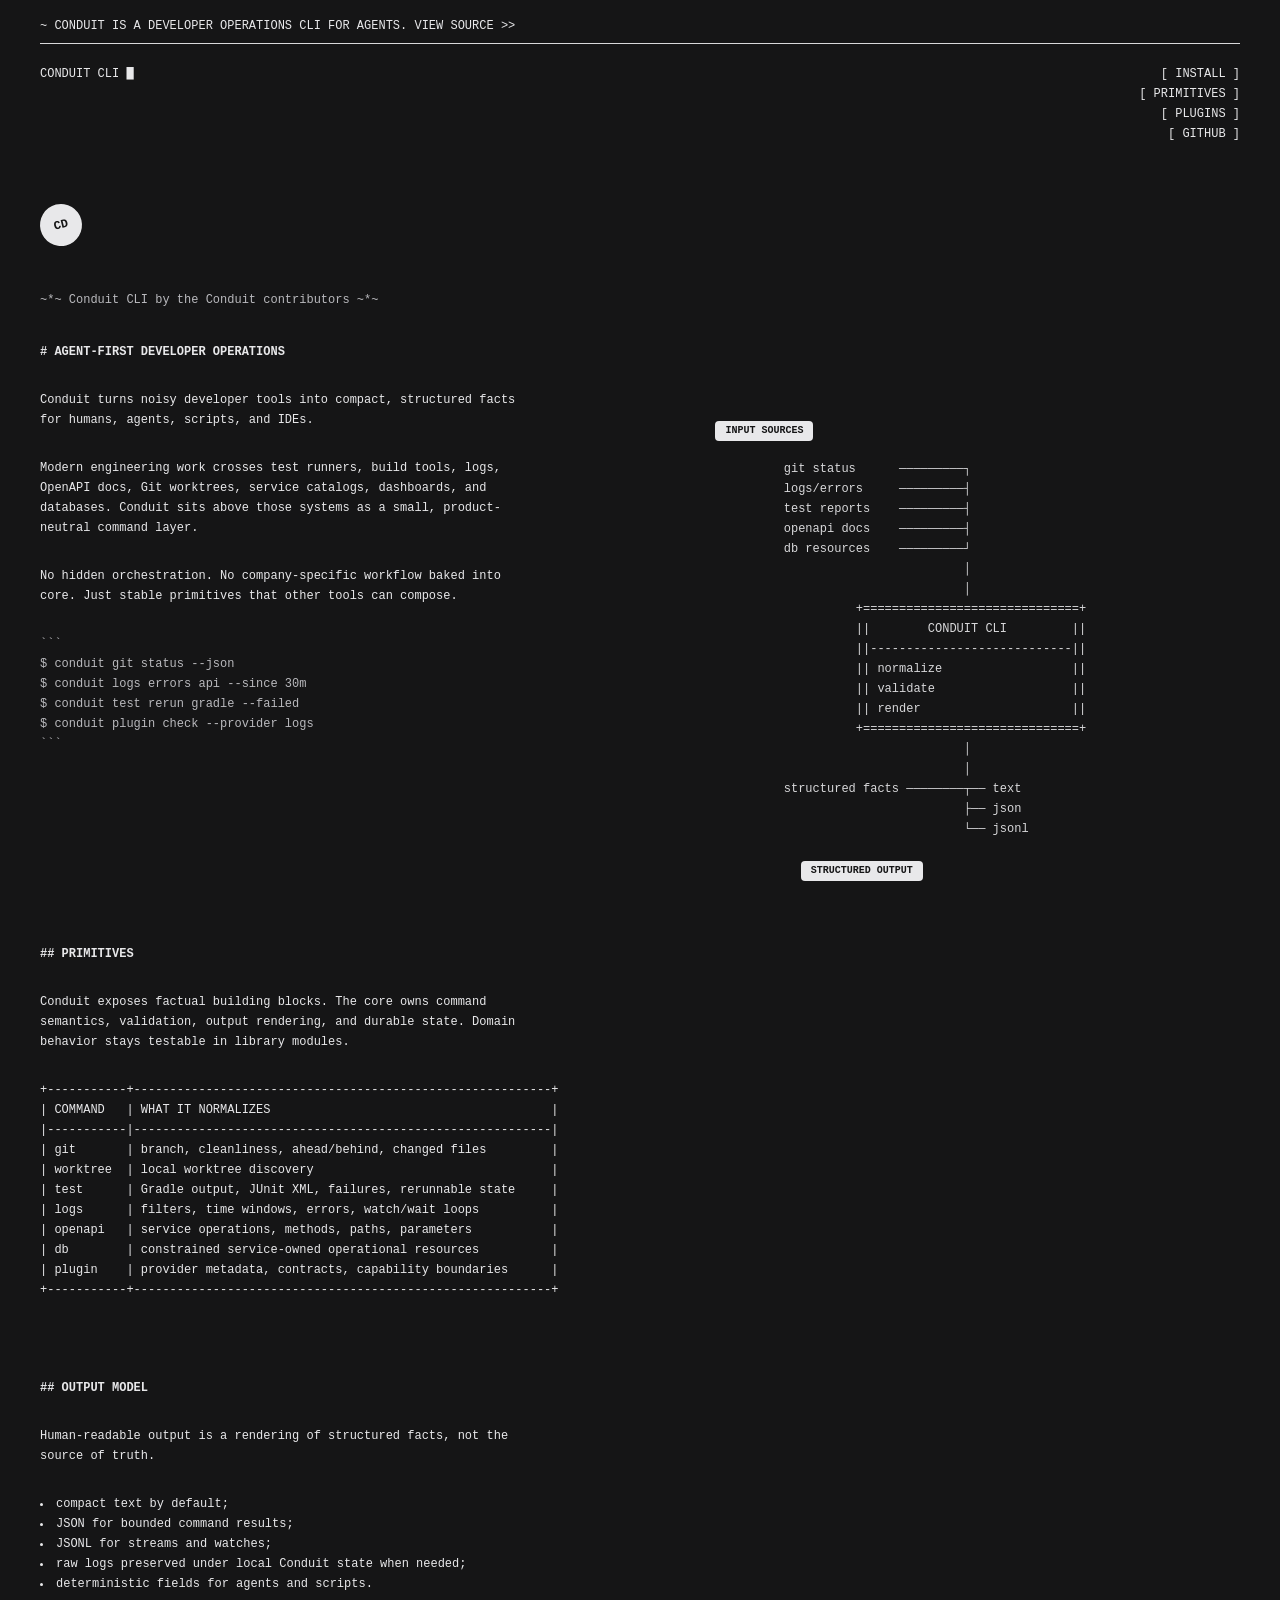
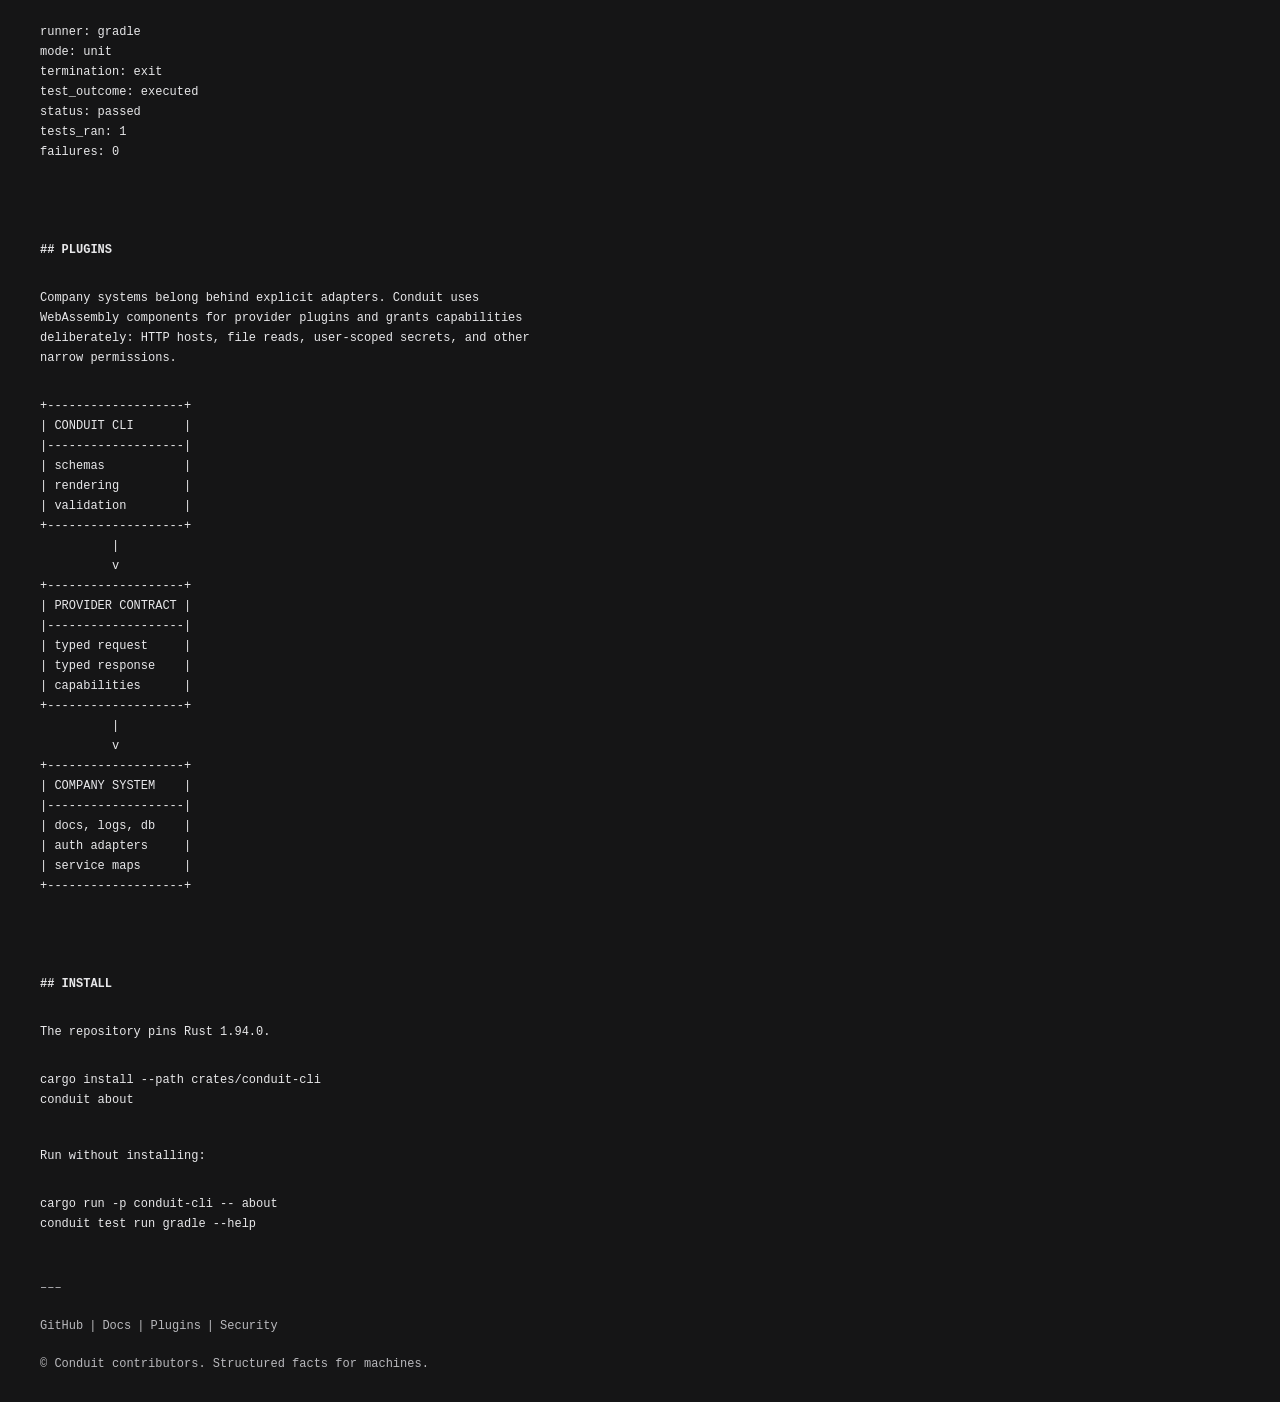
==== site/index.html @ ae51b213 "feat: add project website" ====
<!doctype html>
<html lang="en">
  <head>
    <meta charset="utf-8">
    <meta name="viewport" content="width=device-width, initial-scale=1">
    <title>Conduit CLI</title>
    <meta
      name="description"
      content="Conduit turns noisy developer tools into compact, structured facts for humans, agents, scripts, and IDEs."
    >
    <link rel="icon" href="favicon.svg" type="image/svg+xml">
    <link rel="stylesheet" href="styles.css">
  </head>
  <body>
    <div class="topline">
      <a href="https://github.com/Riki1312/conduit-cli">
        ~ CONDUIT IS A DEVELOPER OPERATIONS CLI FOR AGENTS. VIEW SOURCE &gt;&gt;
      </a>
    </div>

    <header class="masthead">
      <div>
        <a class="brand" href="./">CONDUIT CLI <span aria-hidden="true">█</span></a>
      </div>
      <nav aria-label="Primary navigation">
        <a href="#install">[ INSTALL ]</a>
        <a href="#primitives">[ PRIMITIVES ]</a>
        <a href="#plugins">[ PLUGINS ]</a>
        <a href="https://github.com/Riki1312/conduit-cli">[ GITHUB ]</a>
      </nav>
    </header>

    <main>
      <section class="intro" aria-labelledby="headline">
        <div class="stamp" aria-hidden="true">
          <span>cd</span>
        </div>

        <div class="notice">~*~ Conduit CLI by the Conduit contributors ~*~</div>

        <div class="intro-grid">
          <div class="copy">
            <h1 id="headline"># AGENT-FIRST DEVELOPER OPERATIONS</h1>

            <p>
              Conduit turns noisy developer tools into compact, structured
              facts for humans, agents, scripts, and IDEs.
            </p>

            <p>
              Modern engineering work crosses test runners, build tools, logs,
              OpenAPI docs, Git worktrees, service catalogs, dashboards, and
              databases. Conduit sits above those systems as a small,
              product-neutral command layer.
            </p>

            <p>
              No hidden orchestration. No company-specific workflow baked into
              core. Just stable primitives that other tools can compose.
            </p>

            <pre><code>```
$ conduit git status --json
$ conduit logs errors api --since 30m
$ conduit test rerun gradle --failed
$ conduit plugin check --provider logs
```</code></pre>
          </div>

          <div class="machine" aria-label="Conduit system diagram">
            <div class="bubble bubble-a">INPUT SOURCES</div>
            <pre><code>git status      ─────────┐
logs/errors     ─────────┤
test reports    ─────────┤
openapi docs    ─────────┤
db resources    ─────────┘
                         │
                         │
          +==============================+
          ||        CONDUIT CLI         ||
          ||----------------------------||
          || normalize                  ||
          || validate                   ||
          || render                     ||
          +==============================+
                         │
                         │
structured facts ────────┬── text
                         ├── json
                         └── jsonl</code></pre>
            <div class="bubble bubble-b">STRUCTURED OUTPUT</div>
          </div>
        </div>
      </section>

      <section class="section" id="primitives">
        <h2>## PRIMITIVES</h2>
        <p>
          Conduit exposes factual building blocks. The core owns command
          semantics, validation, output rendering, and durable state. Domain
          behavior stays testable in library modules.
        </p>

        <div class="table-wrap">
          <pre><code>+-----------+----------------------------------------------------------+
| COMMAND   | WHAT IT NORMALIZES                                       |
|-----------|----------------------------------------------------------|
| git       | branch, cleanliness, ahead/behind, changed files         |
| worktree  | local worktree discovery                                 |
| test      | Gradle output, JUnit XML, failures, rerunnable state     |
| logs      | filters, time windows, errors, watch/wait loops          |
| openapi   | service operations, methods, paths, parameters           |
| db        | constrained service-owned operational resources          |
| plugin    | provider metadata, contracts, capability boundaries      |
+-----------+----------------------------------------------------------+</code></pre>
        </div>

        <dl class="primitive-list" aria-label="Primitive command summaries">
          <div>
            <dt>git</dt>
            <dd>branch, cleanliness, ahead/behind, changed files</dd>
          </div>
          <div>
            <dt>worktree</dt>
            <dd>local worktree discovery</dd>
          </div>
          <div>
            <dt>test</dt>
            <dd>Gradle output, JUnit XML, failures, rerunnable state</dd>
          </div>
          <div>
            <dt>logs</dt>
            <dd>filters, time windows, errors, watch/wait loops</dd>
          </div>
          <div>
            <dt>openapi</dt>
            <dd>service operations, methods, paths, parameters</dd>
          </div>
          <div>
            <dt>db</dt>
            <dd>constrained service-owned operational resources</dd>
          </div>
          <div>
            <dt>plugin</dt>
            <dd>provider metadata, contracts, capability boundaries</dd>
          </div>
        </dl>
      </section>

      <section class="section">
        <h2>## OUTPUT MODEL</h2>
        <p>
          Human-readable output is a rendering of structured facts, not the
          source of truth.
        </p>

        <ul>
          <li>compact text by default;</li>
          <li>JSON for bounded command results;</li>
          <li>JSONL for streams and watches;</li>
          <li>raw logs preserved under local Conduit state when needed;</li>
          <li>deterministic fields for agents and scripts.</li>
        </ul>

        <pre><code>runner: gradle
mode: unit
termination: exit
test_outcome: executed
status: passed
tests_ran: 1
failures: 0</code></pre>
      </section>

      <section class="section" id="plugins">
        <h2>## PLUGINS</h2>
        <p>
          Company systems belong behind explicit adapters. Conduit uses
          WebAssembly components for provider plugins and grants capabilities
          deliberately: HTTP hosts, file reads, user-scoped secrets, and other
          narrow permissions.
        </p>

        <pre><code>+-------------------+
| CONDUIT CLI       |
|-------------------|
| schemas           |
| rendering         |
| validation        |
+-------------------+
          |
          v
+-------------------+
| PROVIDER CONTRACT |
|-------------------|
| typed request     |
| typed response    |
| capabilities      |
+-------------------+
          |
          v
+-------------------+
| COMPANY SYSTEM    |
|-------------------|
| docs, logs, db    |
| auth adapters     |
| service maps      |
+-------------------+</code></pre>
      </section>

      <section class="section" id="install">
        <h2>## INSTALL</h2>
        <p>The repository pins Rust 1.94.0.</p>

        <pre><code>cargo install --path crates/conduit-cli
conduit about</code></pre>

        <p>Run without installing:</p>

        <pre><code>cargo run -p conduit-cli -- about
conduit test run gradle --help</code></pre>
      </section>
    </main>

    <footer class="site-footer">
      <div>–––</div>
      <nav aria-label="Footer navigation">
        <a href="https://github.com/Riki1312/conduit-cli">GitHub</a>
        <span>|</span>
        <a href="https://github.com/Riki1312/conduit-cli#readme">Docs</a>
        <span>|</span>
        <a href="https://github.com/Riki1312/conduit-cli/blob/main/docs/plugin-build-guide.md">Plugins</a>
        <span>|</span>
        <a href="https://github.com/Riki1312/conduit-cli/blob/main/SECURITY.md">Security</a>
      </nav>
      <div>© Conduit contributors. Structured facts for machines.</div>
    </footer>
  </body>
</html>
---- site/styles.css ----
:root {
  color-scheme: dark;
  --bg: #151516;
  --text: #e8e8ea;
  --muted: #b9b9bd;
  --faint: #7d7d84;
  --line: #d8d8da;
  --accent: #f06f63;
  --blue: #8fb7ff;
  --green: #9bd39b;
  --page-pad: 40px;
}

* {
  box-sizing: border-box;
}

html {
  scroll-behavior: smooth;
}

body {
  margin: 0;
  background: var(--bg);
  color: var(--text);
  font-family: BerkeleyMono, "Berkeley Mono", "SFMono-Regular", Consolas, "Liberation Mono", Menlo, monospace;
  font-size: 12px;
  font-weight: 400;
  line-height: 20px;
  letter-spacing: 0;
}

a {
  color: inherit;
  text-decoration: none;
}

a:hover {
  color: var(--accent);
}

.topline {
  margin: 0 var(--page-pad);
  border-bottom: 1px solid var(--line);
  padding: 16px 0 7px;
  white-space: nowrap;
  overflow: hidden;
  text-overflow: ellipsis;
}

.masthead {
  display: flex;
  justify-content: space-between;
  align-items: flex-start;
  gap: 24px;
  margin: 20px var(--page-pad) 0;
  min-height: 112px;
  text-transform: uppercase;
}

.brand {
  font-weight: 400;
}

.masthead nav {
  display: flex;
  flex-direction: column;
  align-items: flex-end;
  gap: 0;
  text-align: right;
}

main {
  margin: 0 var(--page-pad);
}

.intro {
  min-height: calc(100vh - 260px);
  padding-top: 28px;
}

.stamp {
  display: flex;
  align-items: center;
  justify-content: center;
  width: 42px;
  height: 42px;
  margin: 0 0 44px;
  border-radius: 50%;
  background: var(--text);
  color: var(--bg);
  font-weight: 700;
  text-transform: uppercase;
  transform: rotate(-14deg);
}

.notice {
  margin-bottom: 32px;
  color: var(--muted);
}

.intro-grid {
  display: grid;
  grid-template-columns: 500px minmax(340px, 1fr);
  gap: 90px;
  align-items: start;
}

.copy {
  max-width: 500px;
}

h1,
h2,
h3,
p,
ul {
  margin-top: 0;
}

h1,
h2 {
  margin-bottom: 28px;
  font-size: 12px;
  line-height: 20px;
  font-weight: 700;
  text-transform: uppercase;
}

p {
  margin-bottom: 28px;
}

ul {
  margin-bottom: 28px;
  padding-left: 0;
  list-style-position: inside;
}

pre {
  margin: 0 0 36px;
  overflow-x: auto;
  color: var(--muted);
  white-space: pre;
}

code {
  font: inherit;
}

.copy pre {
  color: var(--text);
}

.copy pre code {
  color: var(--muted);
}

.copy pre code::first-line {
  color: var(--faint);
}

.machine {
  position: relative;
  min-height: 560px;
  padding-top: 78px;
}

.machine pre {
  color: var(--line);
  width: max-content;
  max-width: 100%;
  margin: 0 auto;
}

.bubble {
  display: inline-block;
  background: var(--text);
  color: var(--bg);
  border-radius: 4px;
  padding: 2px 10px;
  font-size: 10px;
  line-height: 16px;
  font-weight: 700;
  text-transform: uppercase;
}

.bubble-a {
  margin-left: 14%;
  margin-bottom: 18px;
}

.bubble-b {
  margin-top: 22px;
  margin-left: 28%;
}

.section {
  width: 500px;
  max-width: 100%;
  padding-top: 42px;
  margin-bottom: 28px;
}

.section h2 {
  margin-bottom: 28px;
}

.section pre {
  color: var(--text);
}

.table-wrap {
  width: min(760px, calc(100vw - (var(--page-pad) * 2)));
}

.primitive-list {
  display: none;
  margin: 0 0 36px;
}

.primitive-list div {
  display: grid;
  grid-template-columns: 86px minmax(0, 1fr);
  gap: 14px;
  margin-bottom: 12px;
}

.primitive-list dt {
  color: var(--text);
  text-transform: uppercase;
}

.primitive-list dd {
  margin: 0;
  color: var(--muted);
}

.links {
  color: var(--muted);
}

.site-footer {
  display: flex;
  flex-direction: column;
  gap: 18px;
  margin: 44px var(--page-pad) 28px;
  color: var(--muted);
}

.site-footer nav {
  display: flex;
  flex-wrap: wrap;
  gap: 6px;
}

@media (max-width: 900px) {
  :root {
    --page-pad: 18px;
  }

  .masthead {
    flex-direction: column;
    min-height: 0;
  }

  .masthead nav {
    align-items: flex-start;
    text-align: left;
  }

  .intro {
    min-height: auto;
  }

  .intro-grid {
    grid-template-columns: 1fr;
    gap: 18px;
  }

  .machine {
    min-height: 0;
    padding-top: 0;
  }

  .bubble-a,
  .bubble-b {
    margin-left: 0;
  }

  .section {
    width: 100%;
  }
}

@media (max-width: 520px) {
  :root {
    --page-pad: 12px;
  }

  .topline {
    white-space: normal;
  }

  .stamp {
    margin-bottom: 34px;
  }

  pre {
    font-size: 11px;
    line-height: 18px;
    white-space: pre-wrap;
    overflow-wrap: anywhere;
  }

  pre code {
    display: block;
    white-space: inherit;
    overflow-wrap: inherit;
    word-break: break-word;
  }

  .table-wrap {
    display: none;
  }

  .primitive-list {
    display: block;
  }
}
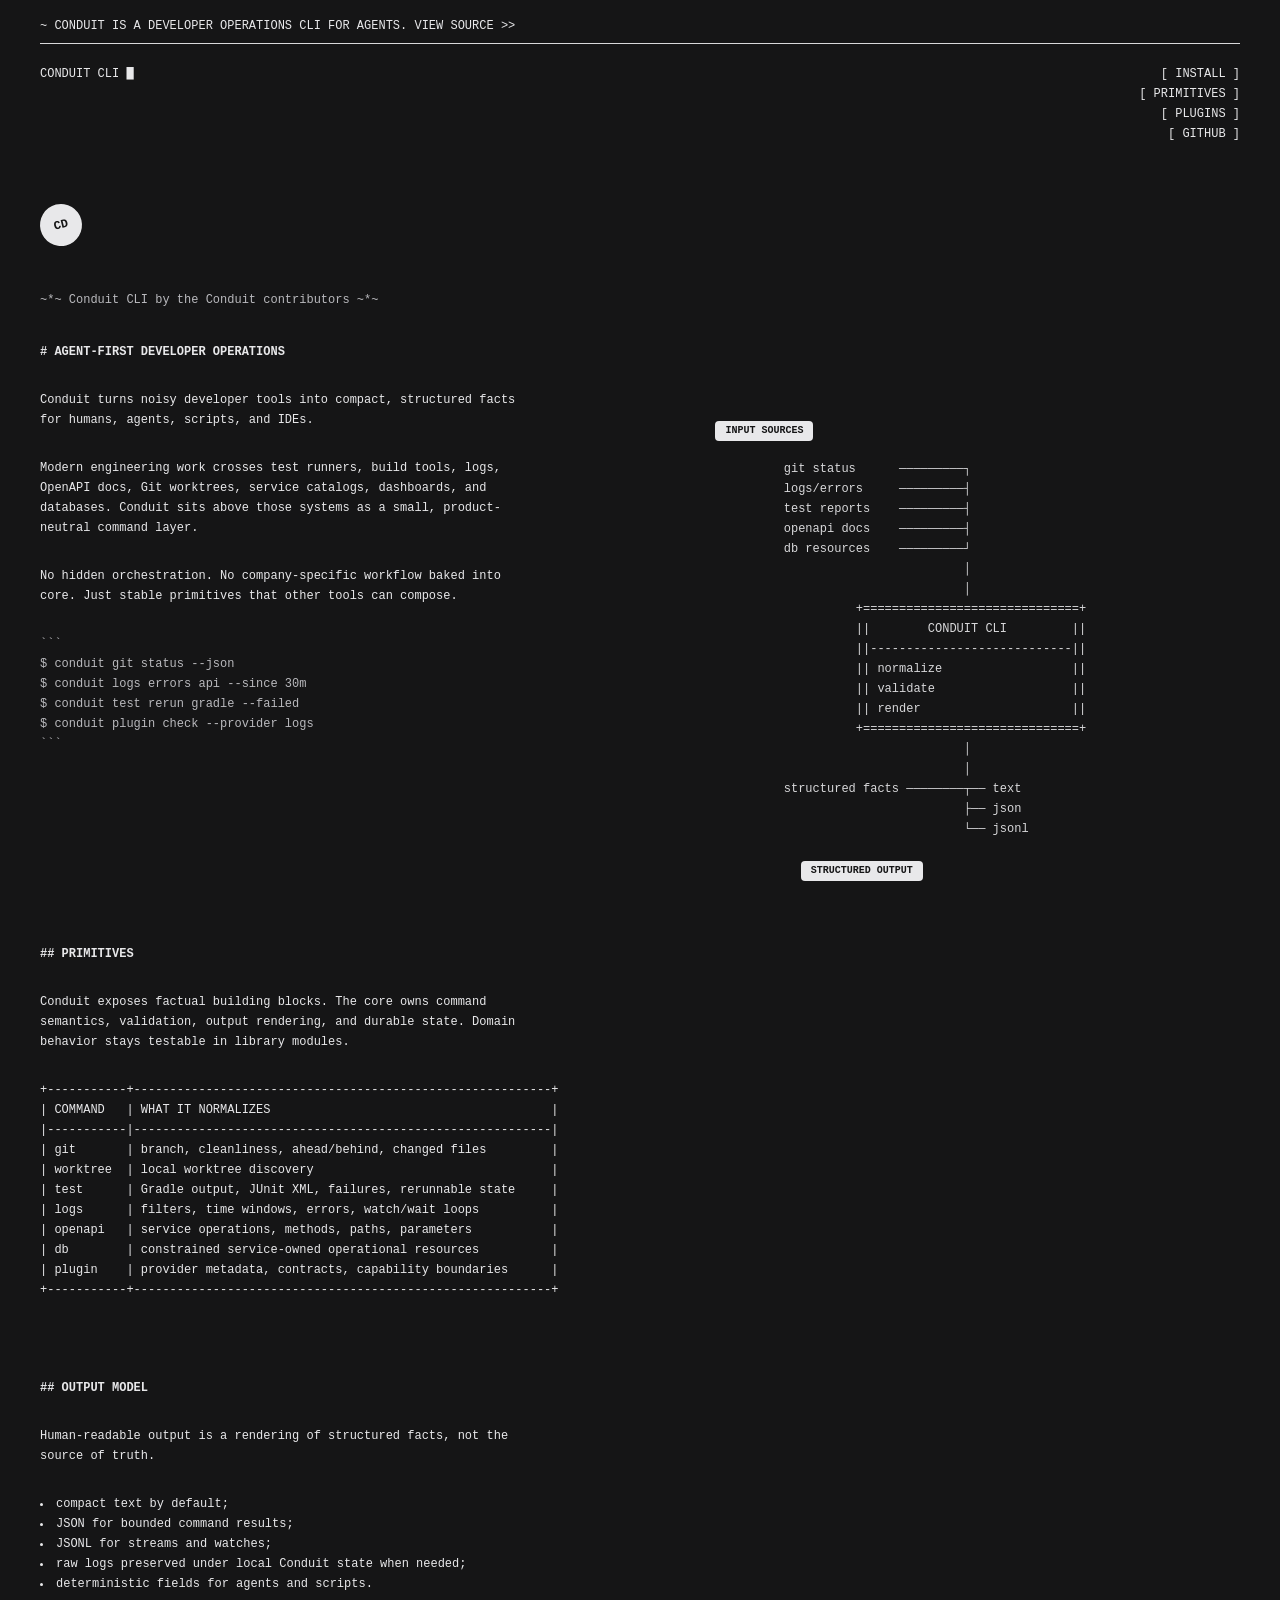
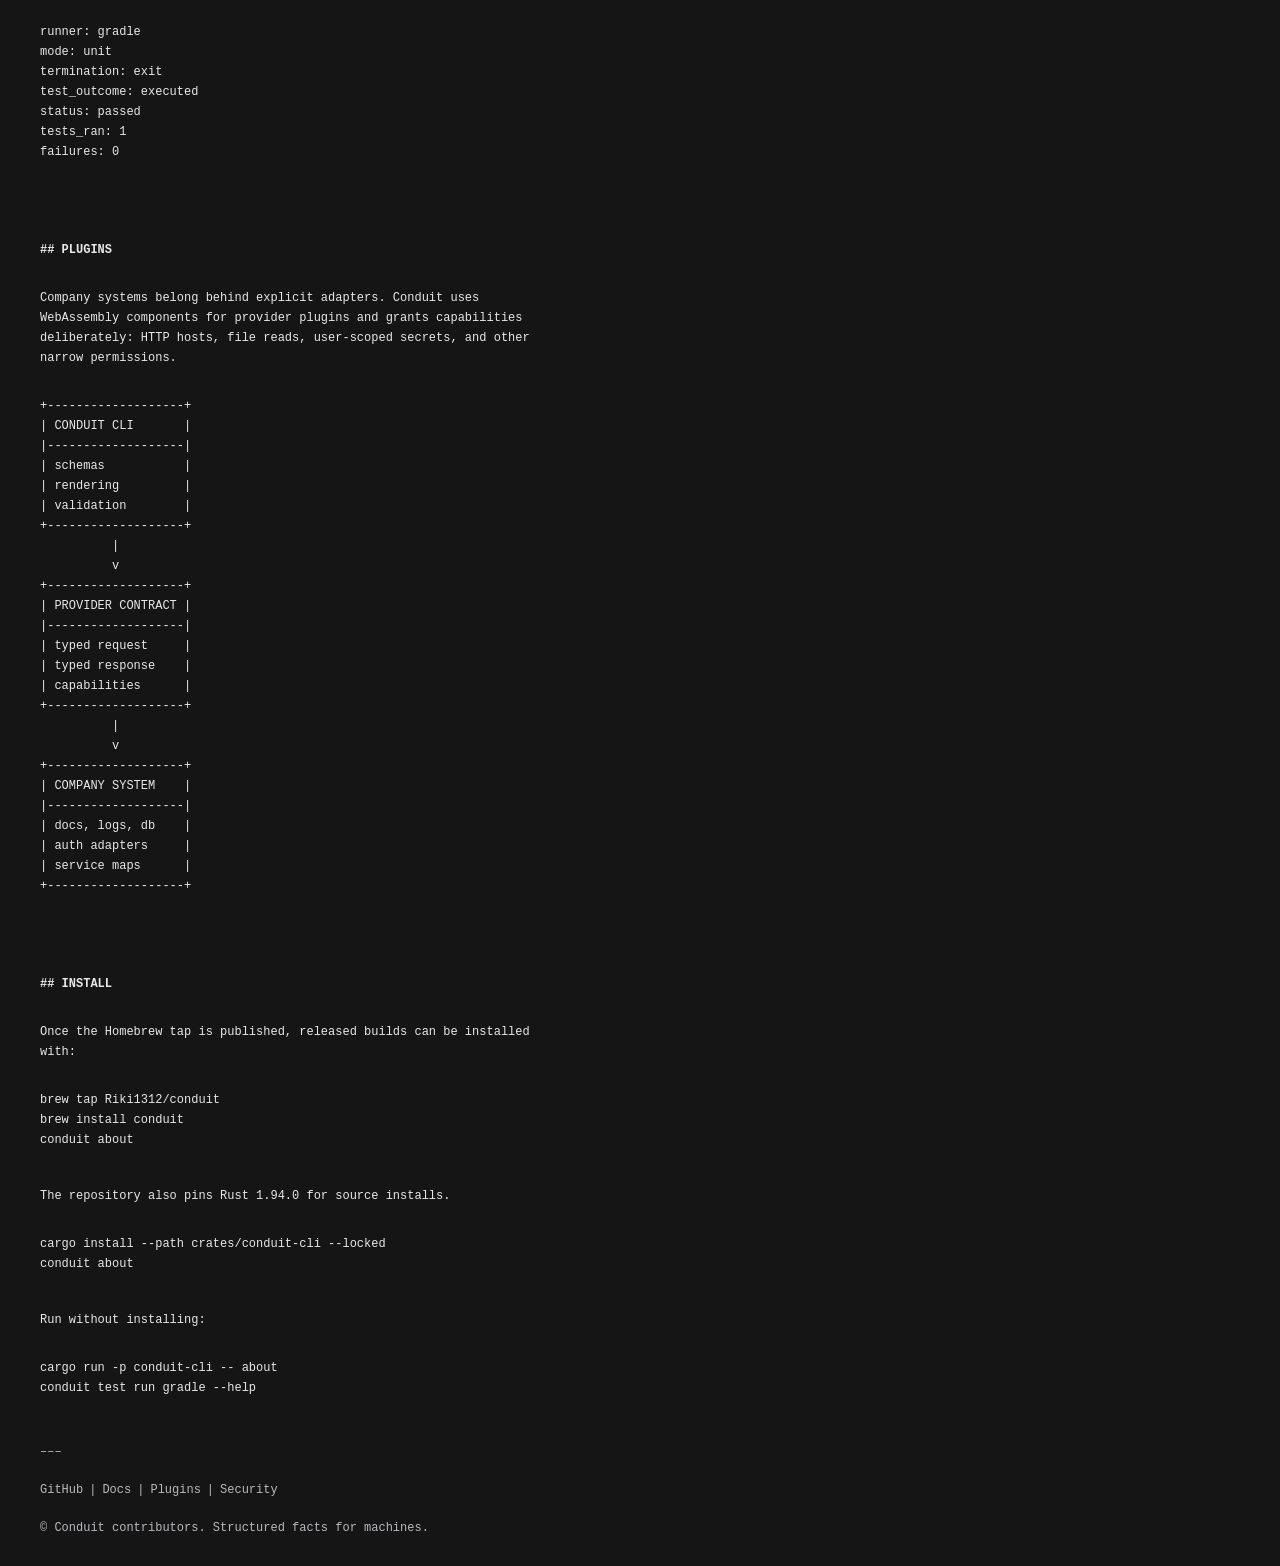
==== commit 96ac0b01: "feat: add release packaging and agent skill" ====
--- a/site/index.html
+++ b/site/index.html
@@ -209,9 +209,18 @@
 
       <section class="section" id="install">
         <h2>## INSTALL</h2>
-        <p>The repository pins Rust 1.94.0.</p>
-
-        <pre><code>cargo install --path crates/conduit-cli
+        <p>
+          Once the Homebrew tap is published, released builds can be installed
+          with:
+        </p>
+
+        <pre><code>brew tap Riki1312/conduit
+brew install conduit
+conduit about</code></pre>
+
+        <p>The repository also pins Rust 1.94.0 for source installs.</p>
+
+        <pre><code>cargo install --path crates/conduit-cli --locked
 conduit about</code></pre>
 
         <p>Run without installing:</p>
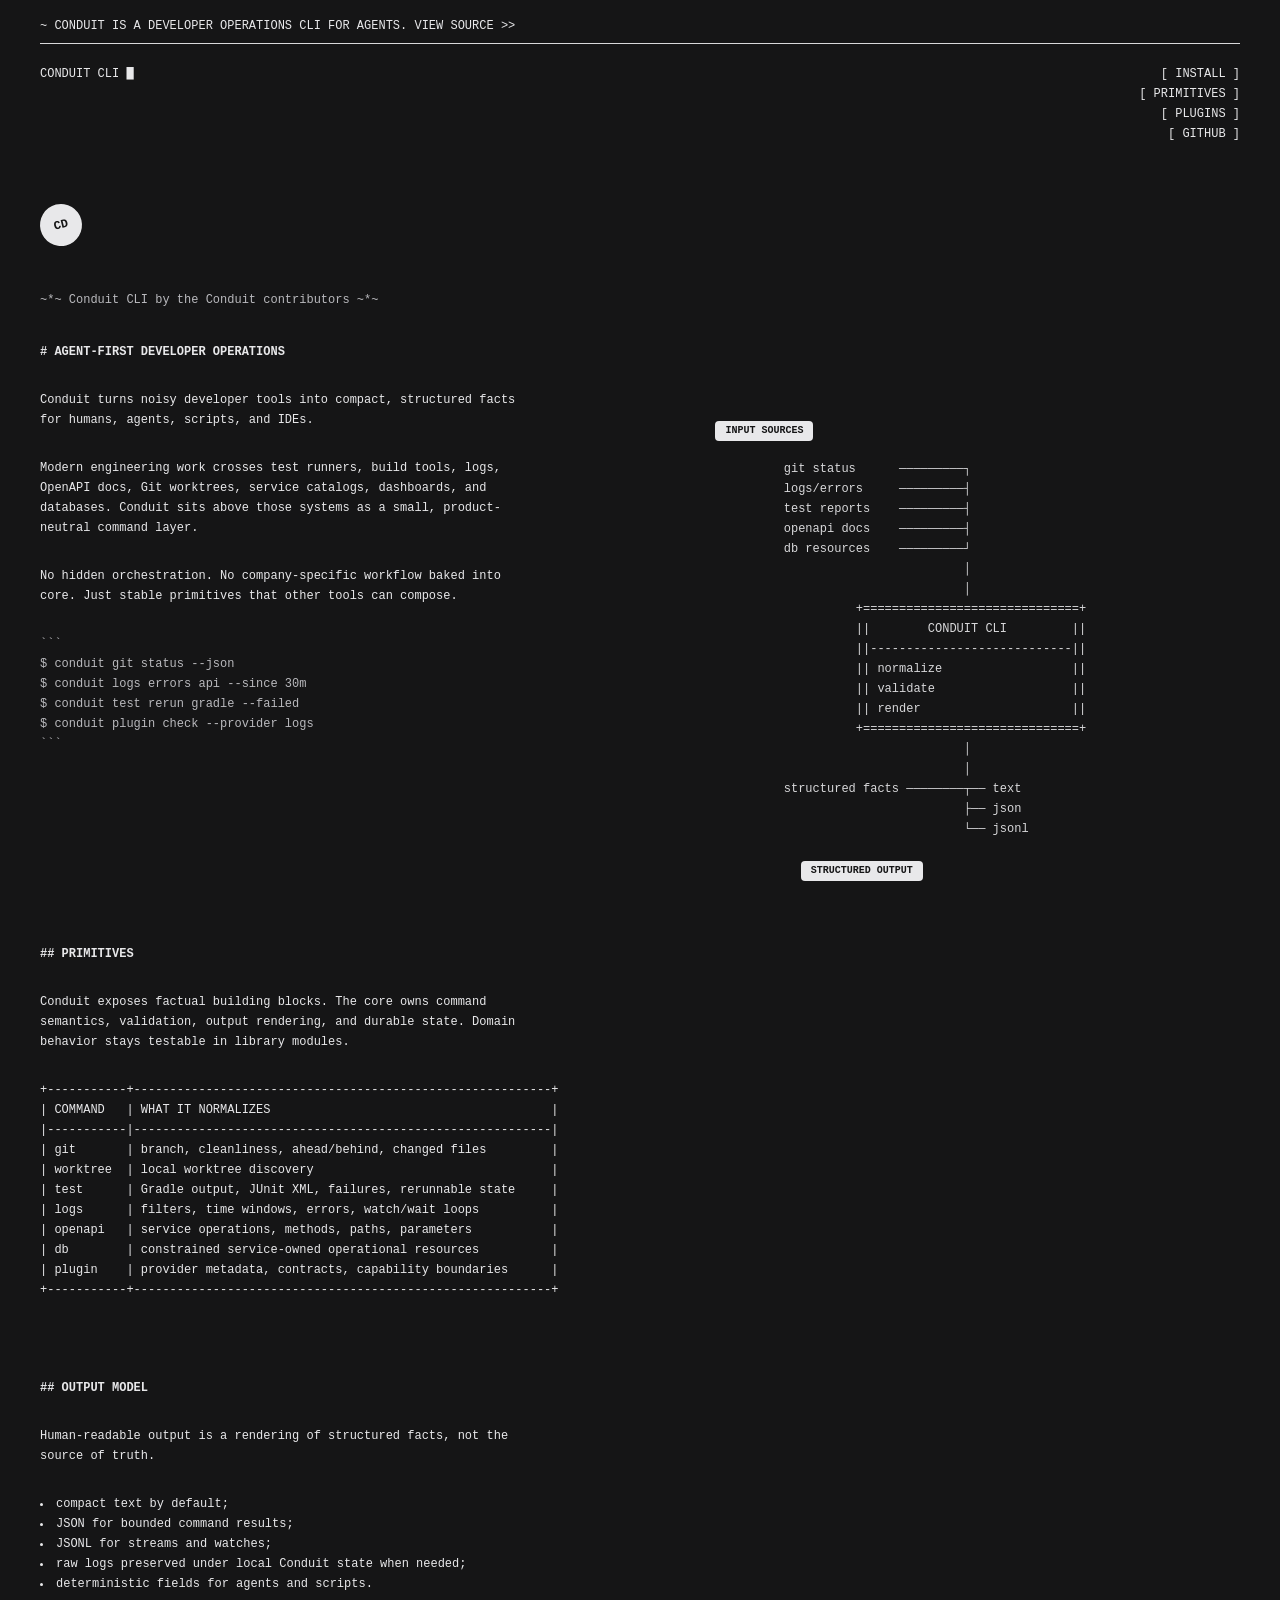
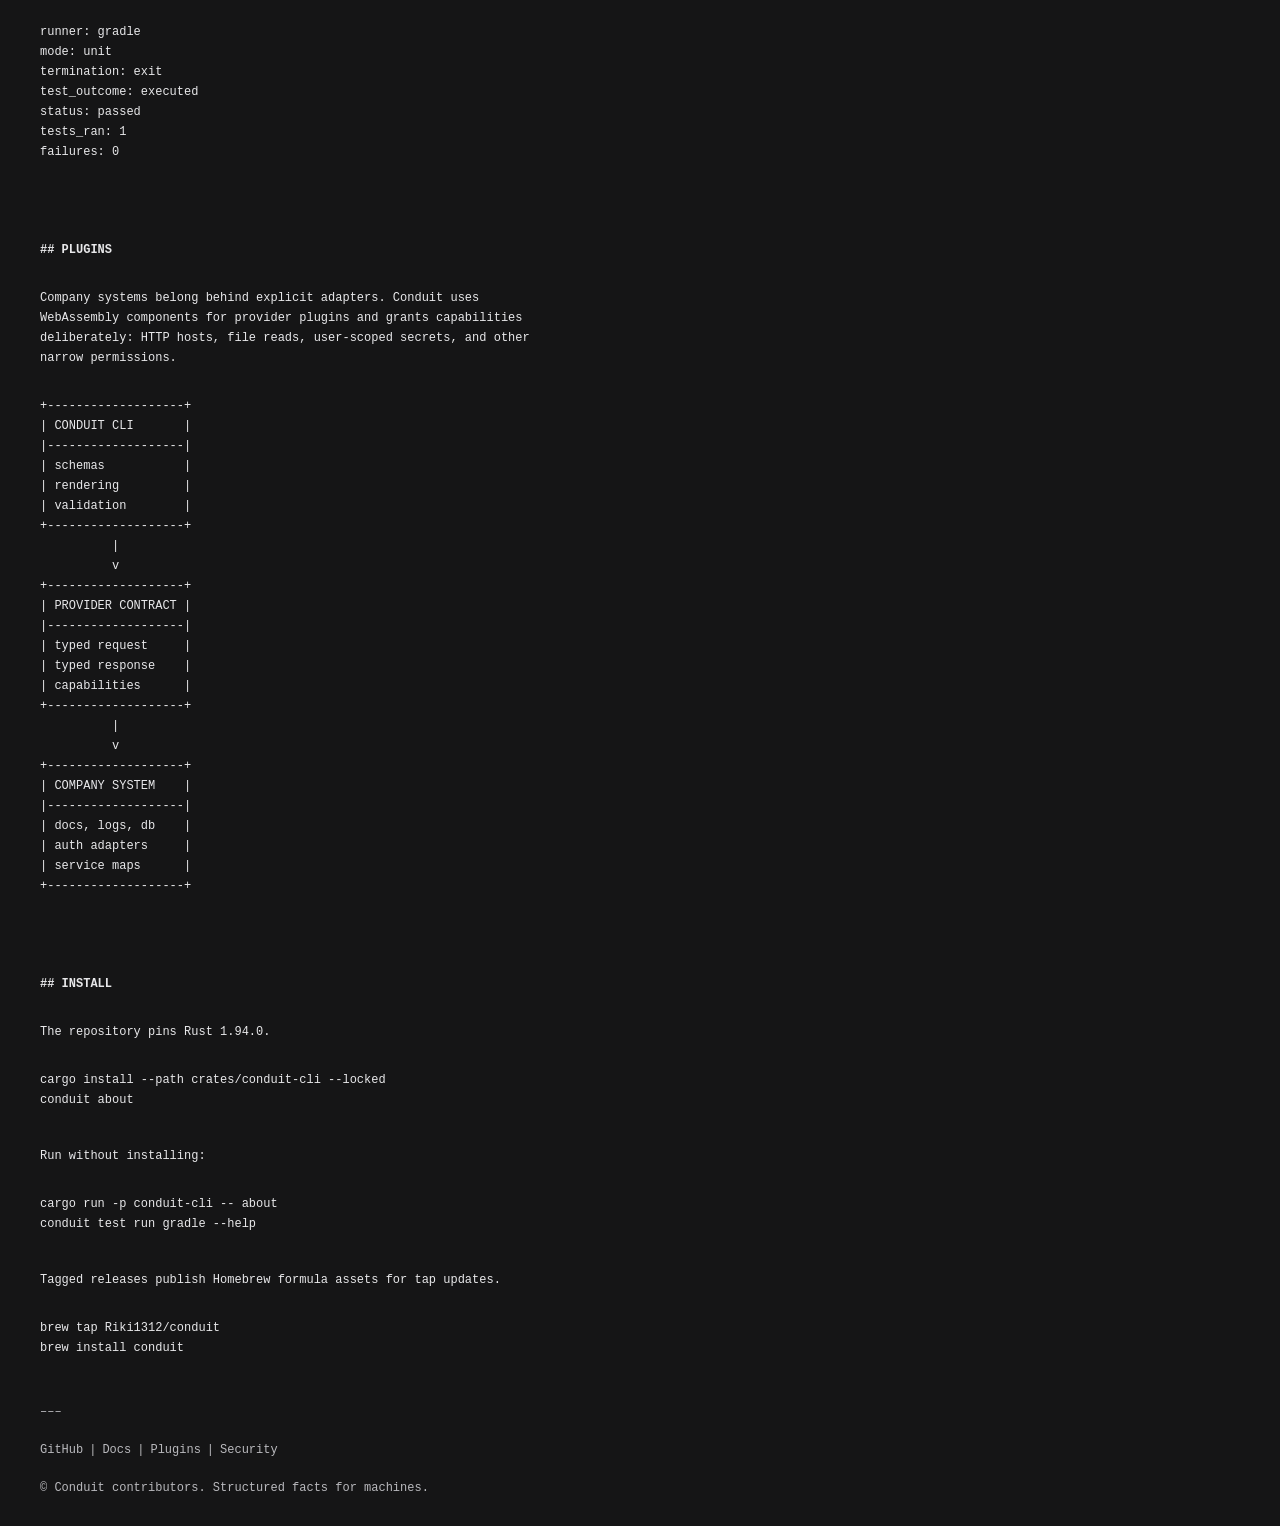
==== commit 526866ee: "docs: simplify install and skill guidance" ====
--- a/site/index.html
+++ b/site/index.html
@@ -209,16 +209,7 @@
 
       <section class="section" id="install">
         <h2>## INSTALL</h2>
-        <p>
-          Once the Homebrew tap is published, released builds can be installed
-          with:
-        </p>
-
-        <pre><code>brew tap Riki1312/conduit
-brew install conduit
-conduit about</code></pre>
-
-        <p>The repository also pins Rust 1.94.0 for source installs.</p>
+        <p>The repository pins Rust 1.94.0.</p>
 
         <pre><code>cargo install --path crates/conduit-cli --locked
 conduit about</code></pre>
@@ -227,6 +218,11 @@
 
         <pre><code>cargo run -p conduit-cli -- about
 conduit test run gradle --help</code></pre>
+
+        <p>Tagged releases publish Homebrew formula assets for tap updates.</p>
+
+        <pre><code>brew tap Riki1312/conduit
+brew install conduit</code></pre>
       </section>
     </main>
 
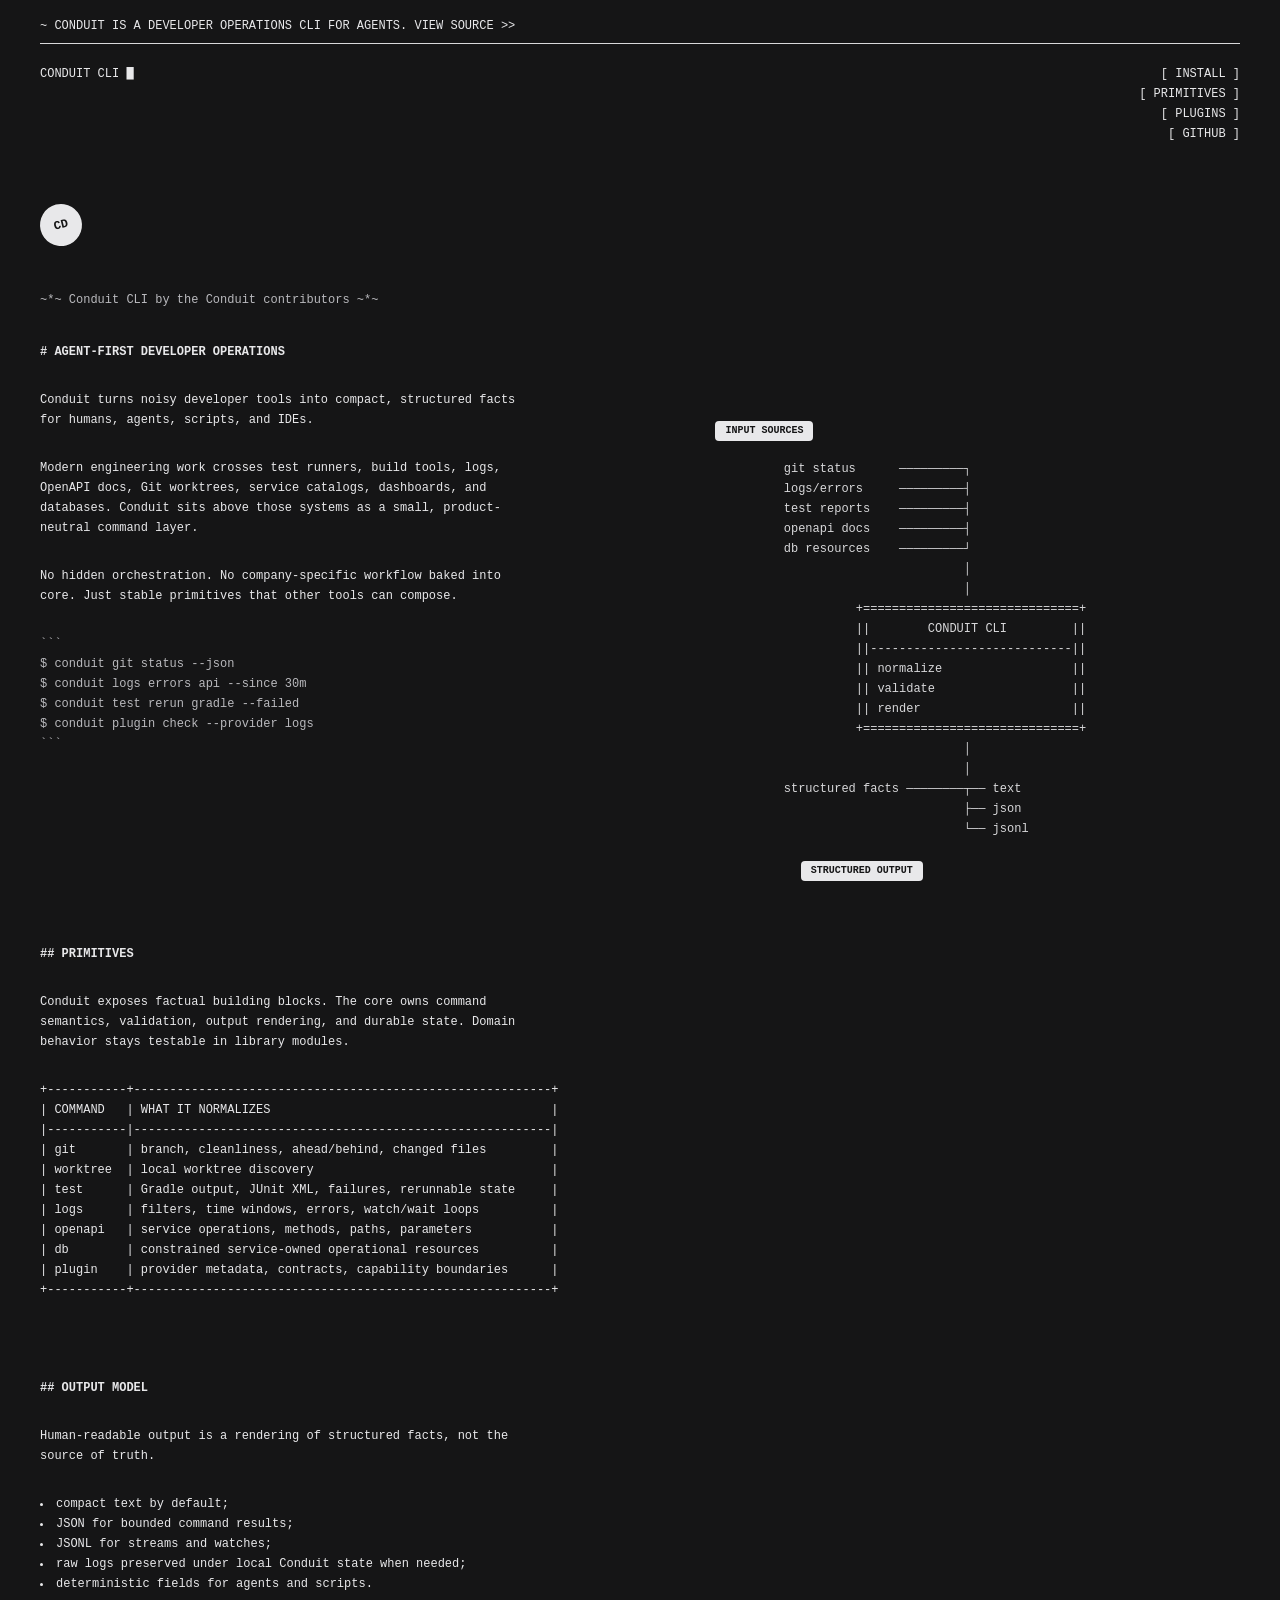
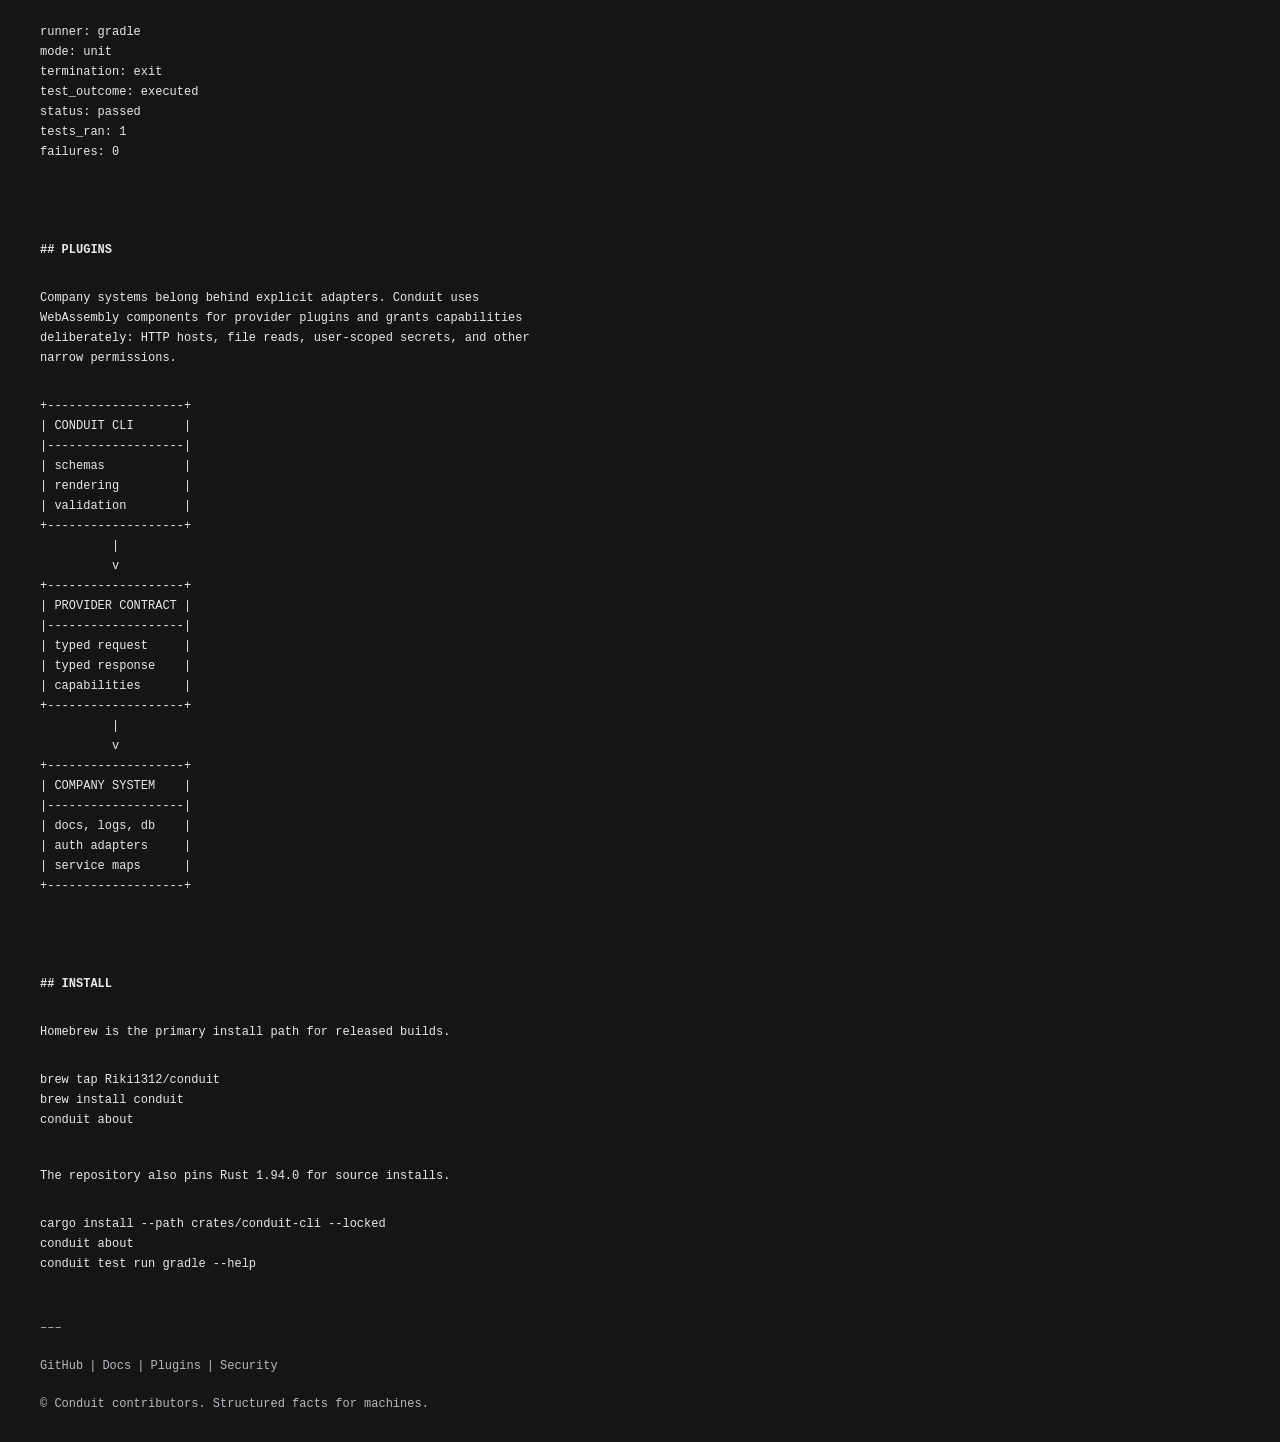
==== commit 8ba3d482: "docs: reorganize readme install and development sections" ====
--- a/site/index.html
+++ b/site/index.html
@@ -209,20 +209,17 @@
 
       <section class="section" id="install">
         <h2>## INSTALL</h2>
-        <p>The repository pins Rust 1.94.0.</p>
+        <p>Homebrew is the primary install path for released builds.</p>
+
+        <pre><code>brew tap Riki1312/conduit
+brew install conduit
+conduit about</code></pre>
+
+        <p>The repository also pins Rust 1.94.0 for source installs.</p>
 
         <pre><code>cargo install --path crates/conduit-cli --locked
-conduit about</code></pre>
-
-        <p>Run without installing:</p>
-
-        <pre><code>cargo run -p conduit-cli -- about
+conduit about
 conduit test run gradle --help</code></pre>
-
-        <p>Tagged releases publish Homebrew formula assets for tap updates.</p>
-
-        <pre><code>brew tap Riki1312/conduit
-brew install conduit</code></pre>
       </section>
     </main>
 
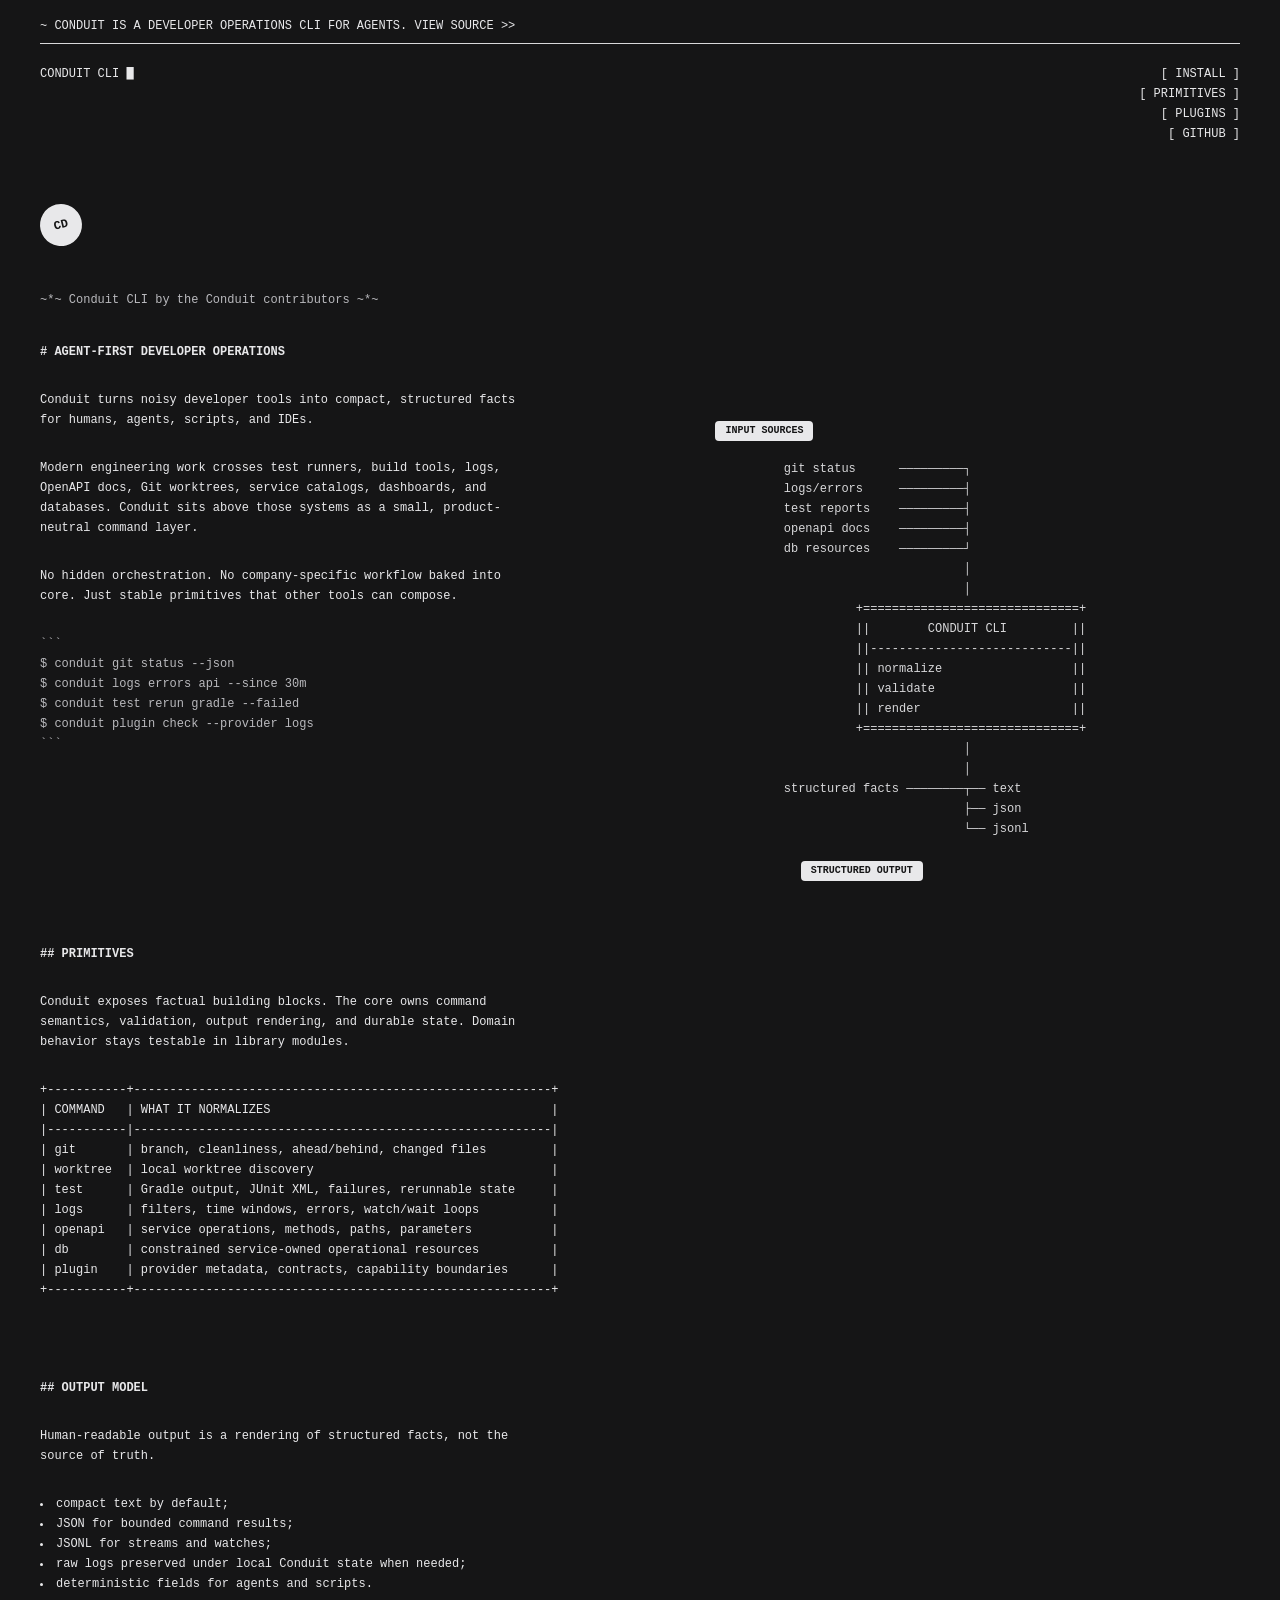
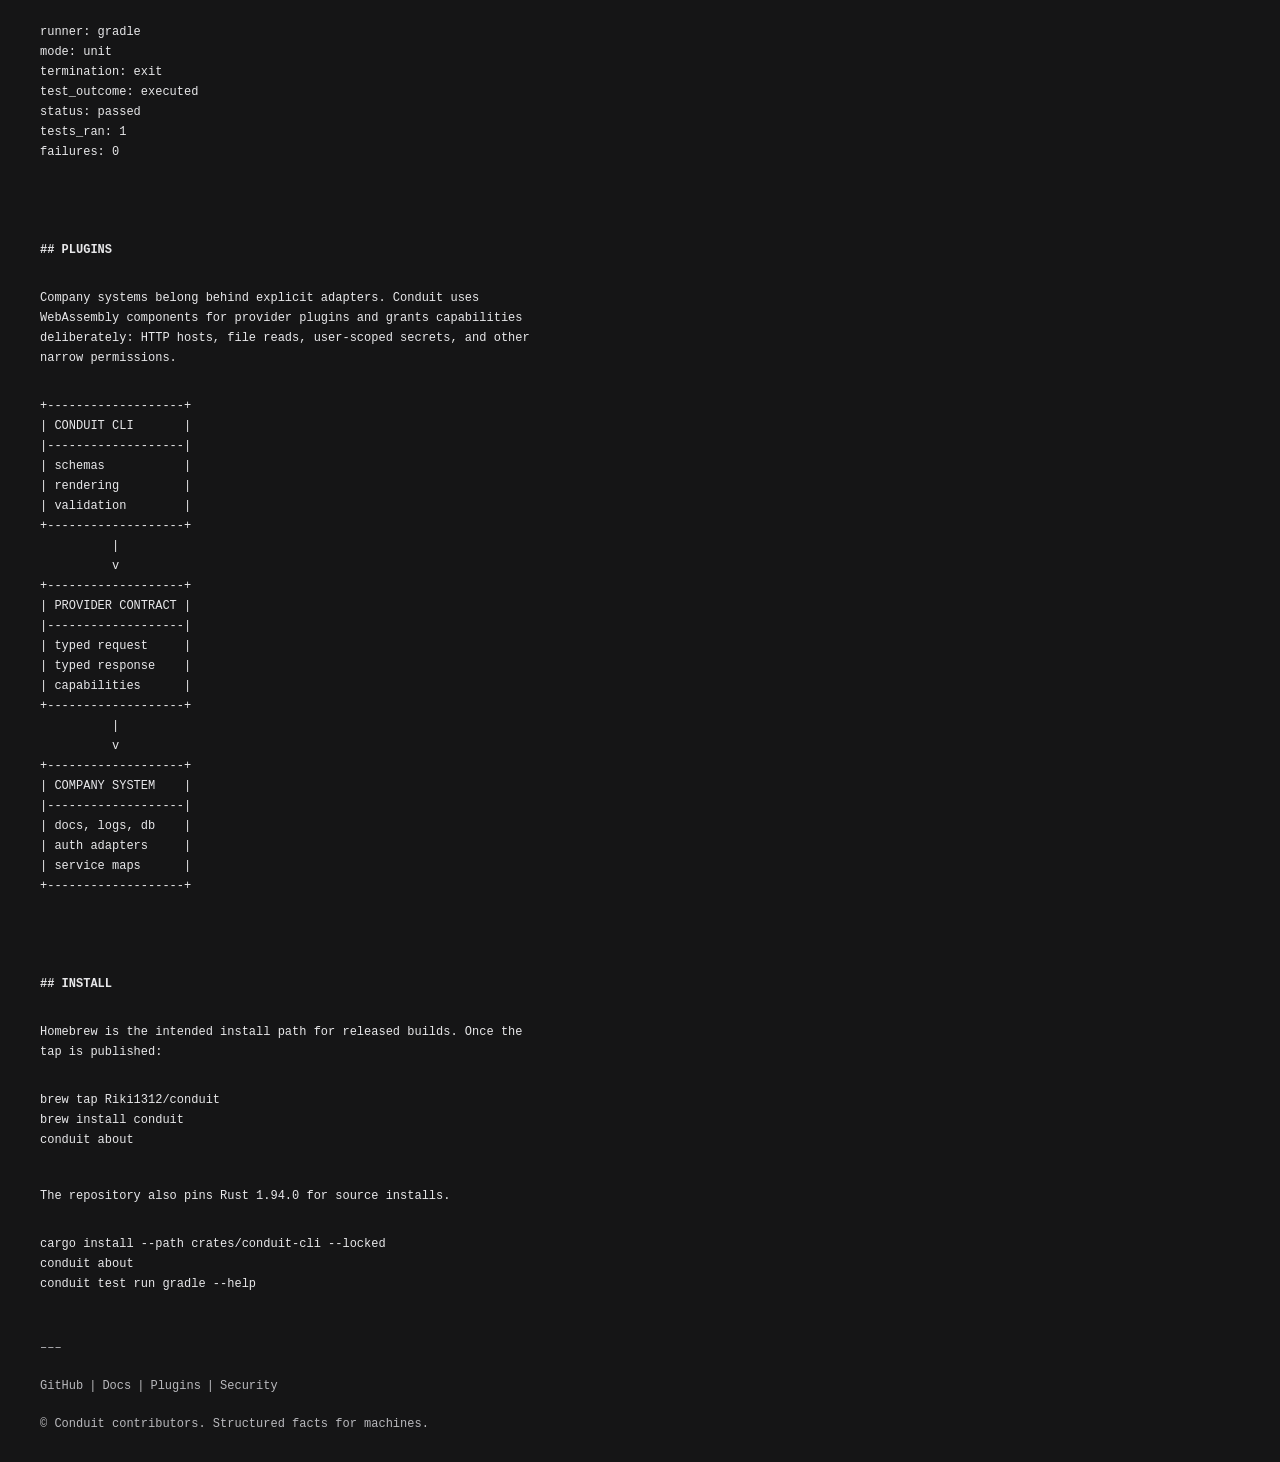
==== commit 7f648df0: "docs: align public docs with current capabilities" ====
--- a/site/index.html
+++ b/site/index.html
@@ -209,7 +209,10 @@
 
       <section class="section" id="install">
         <h2>## INSTALL</h2>
-        <p>Homebrew is the primary install path for released builds.</p>
+        <p>
+          Homebrew is the intended install path for released builds. Once the
+          tap is published:
+        </p>
 
         <pre><code>brew tap Riki1312/conduit
 brew install conduit
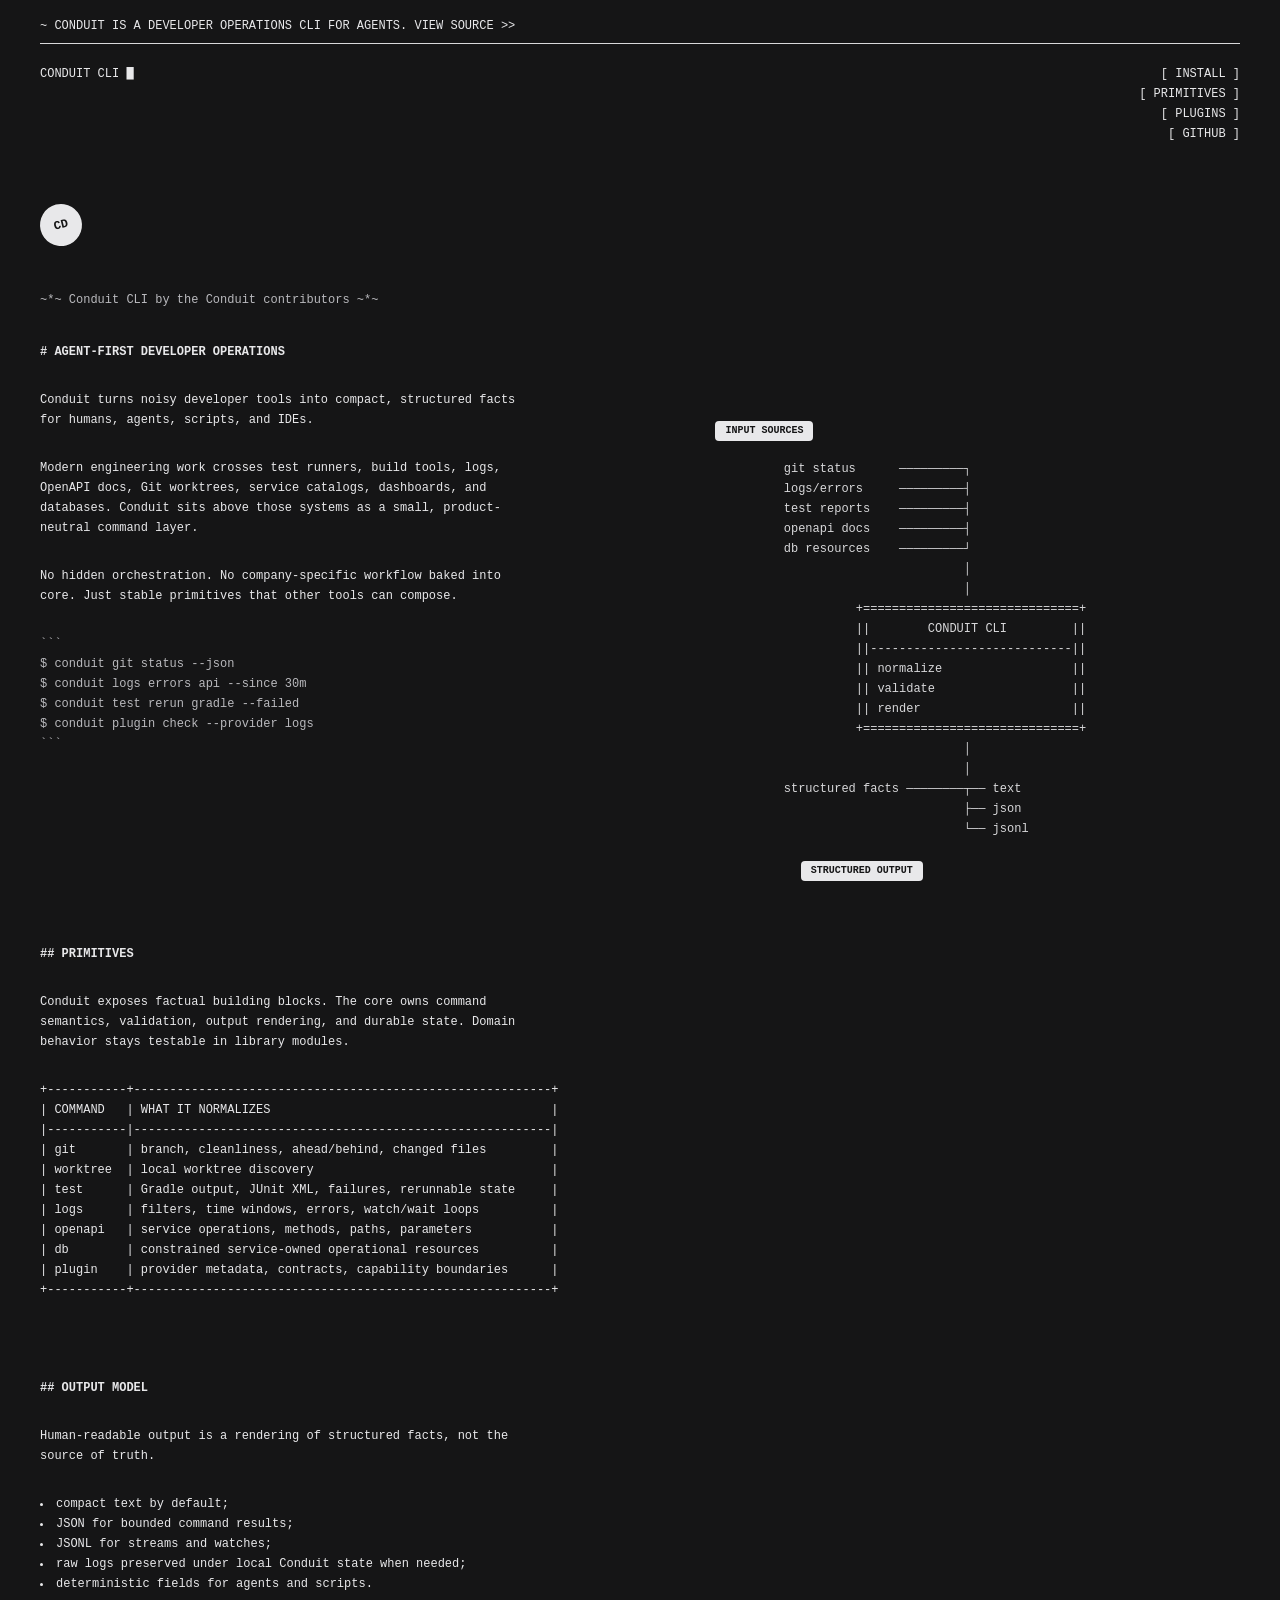
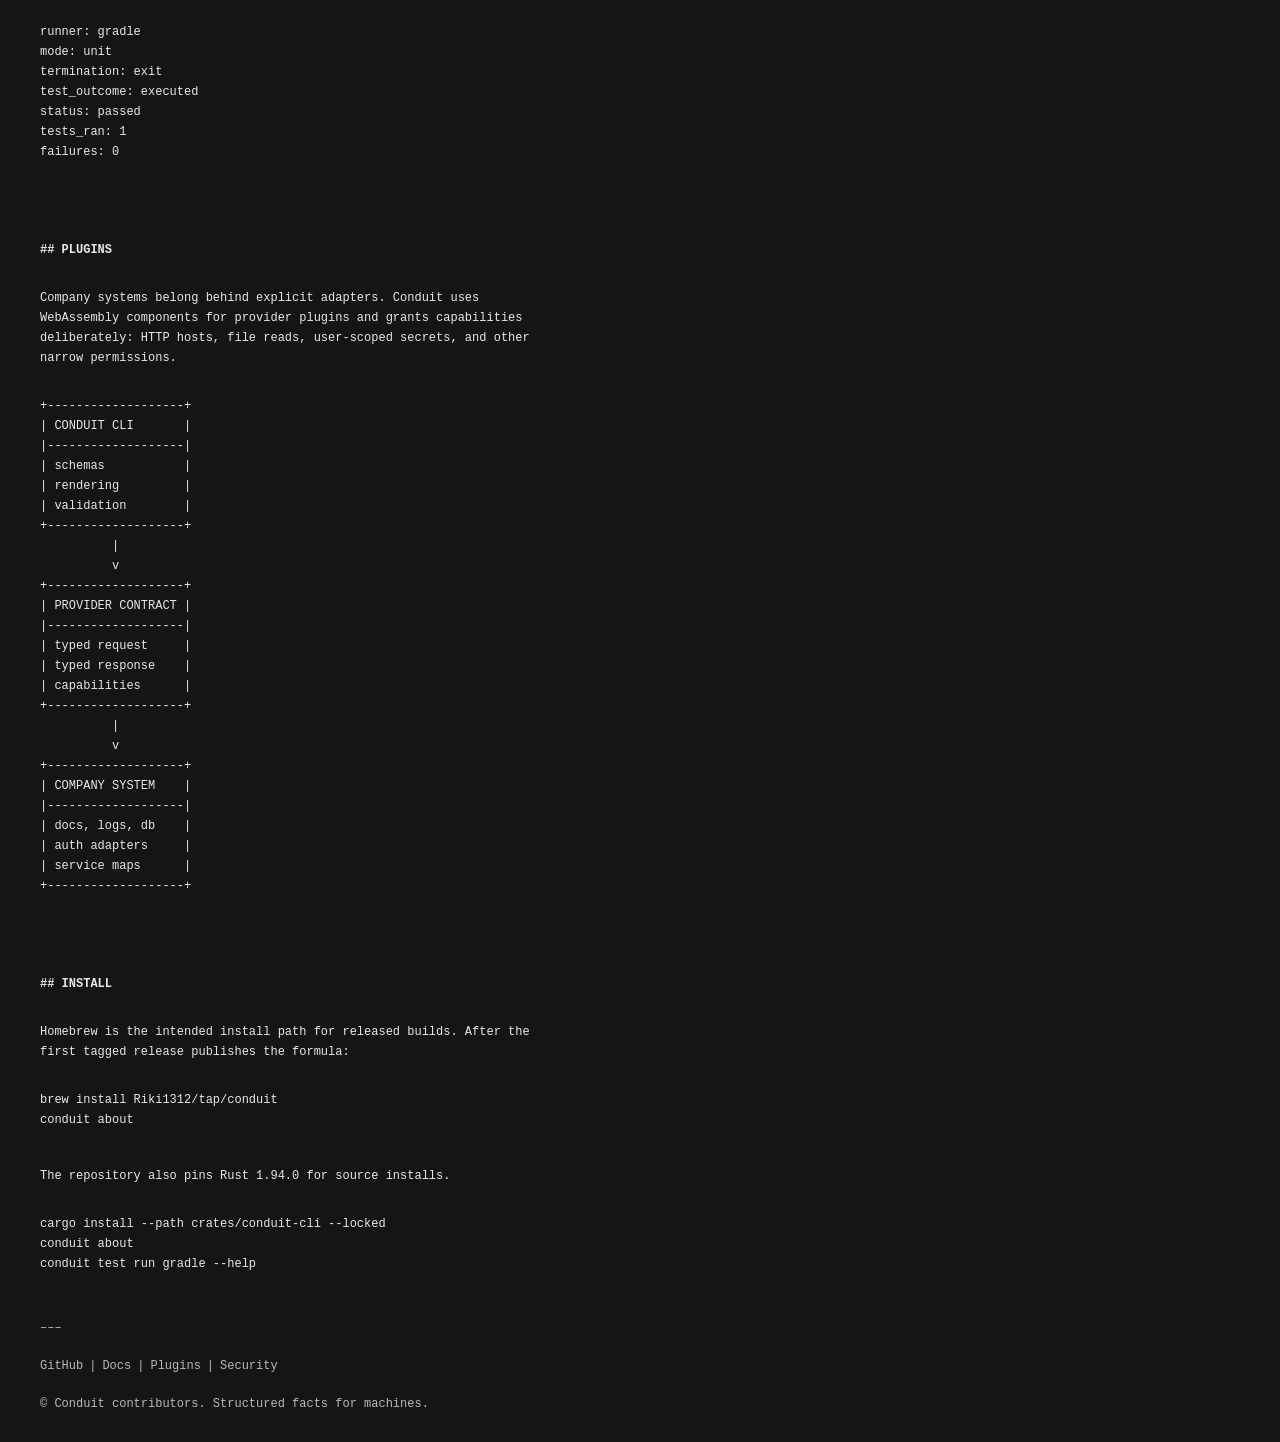
==== commit 72508f4f: "chore: move releases to cargo-dist" ====
--- a/site/index.html
+++ b/site/index.html
@@ -210,12 +210,11 @@
       <section class="section" id="install">
         <h2>## INSTALL</h2>
         <p>
-          Homebrew is the intended install path for released builds. Once the
-          tap is published:
-        </p>
-
-        <pre><code>brew tap Riki1312/conduit
-brew install conduit
+          Homebrew is the intended install path for released builds. After the
+          first tagged release publishes the formula:
+        </p>
+
+        <pre><code>brew install Riki1312/tap/conduit
 conduit about</code></pre>
 
         <p>The repository also pins Rust 1.94.0 for source installs.</p>
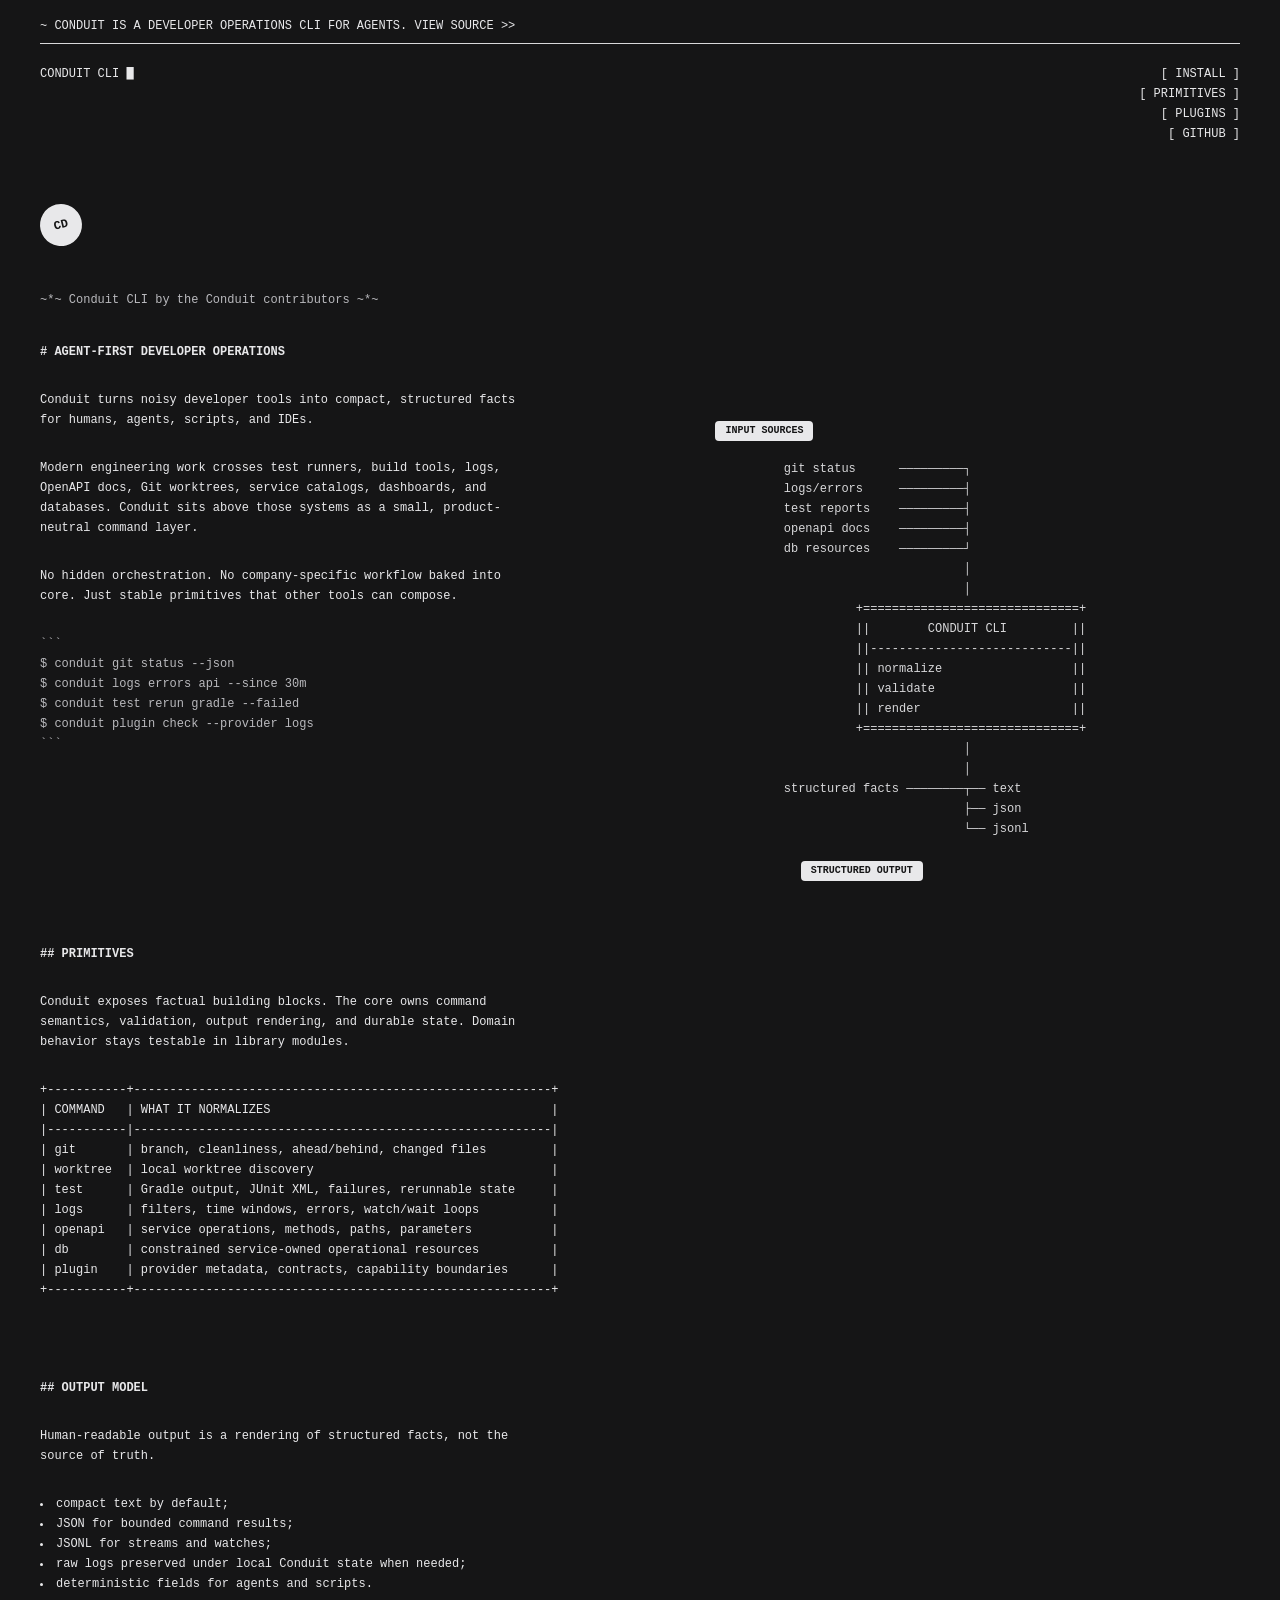
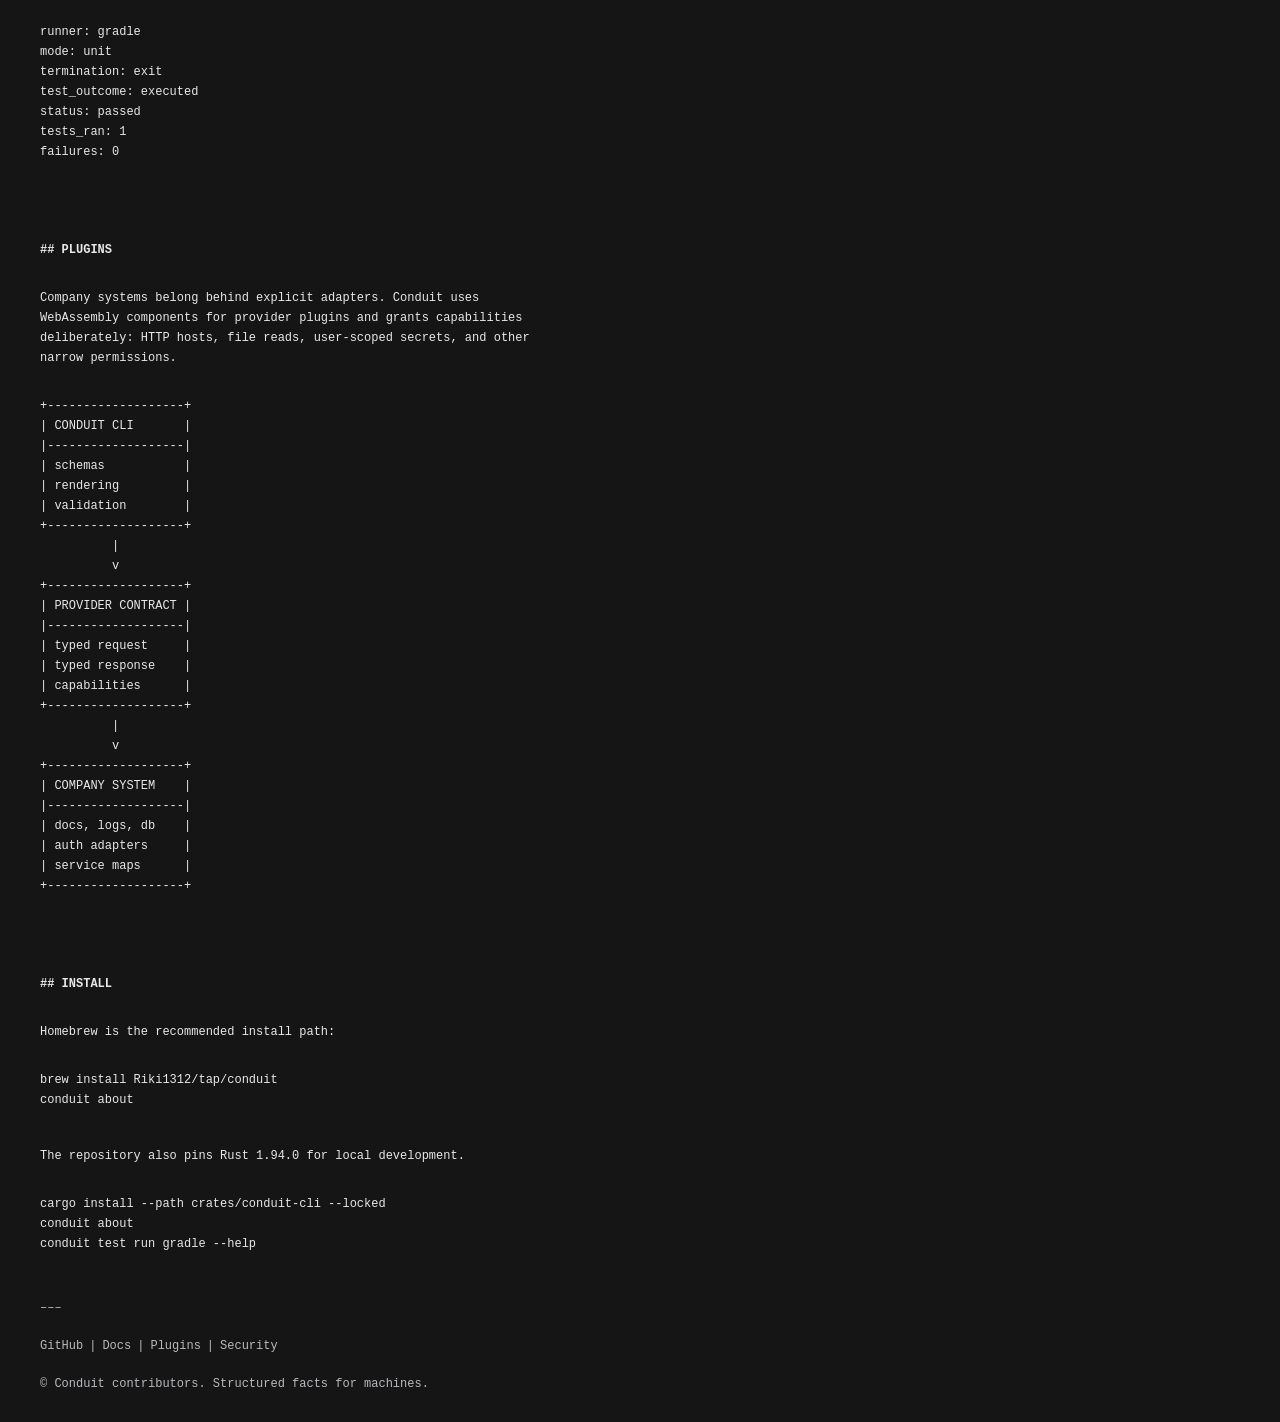
==== commit 1d9444ae: "docs: polish install docs and CLI help" ====
--- a/site/index.html
+++ b/site/index.html
@@ -209,15 +209,12 @@
 
       <section class="section" id="install">
         <h2>## INSTALL</h2>
-        <p>
-          Homebrew is the intended install path for released builds. After the
-          first tagged release publishes the formula:
-        </p>
+        <p>Homebrew is the recommended install path:</p>
 
         <pre><code>brew install Riki1312/tap/conduit
 conduit about</code></pre>
 
-        <p>The repository also pins Rust 1.94.0 for source installs.</p>
+        <p>The repository also pins Rust 1.94.0 for local development.</p>
 
         <pre><code>cargo install --path crates/conduit-cli --locked
 conduit about
